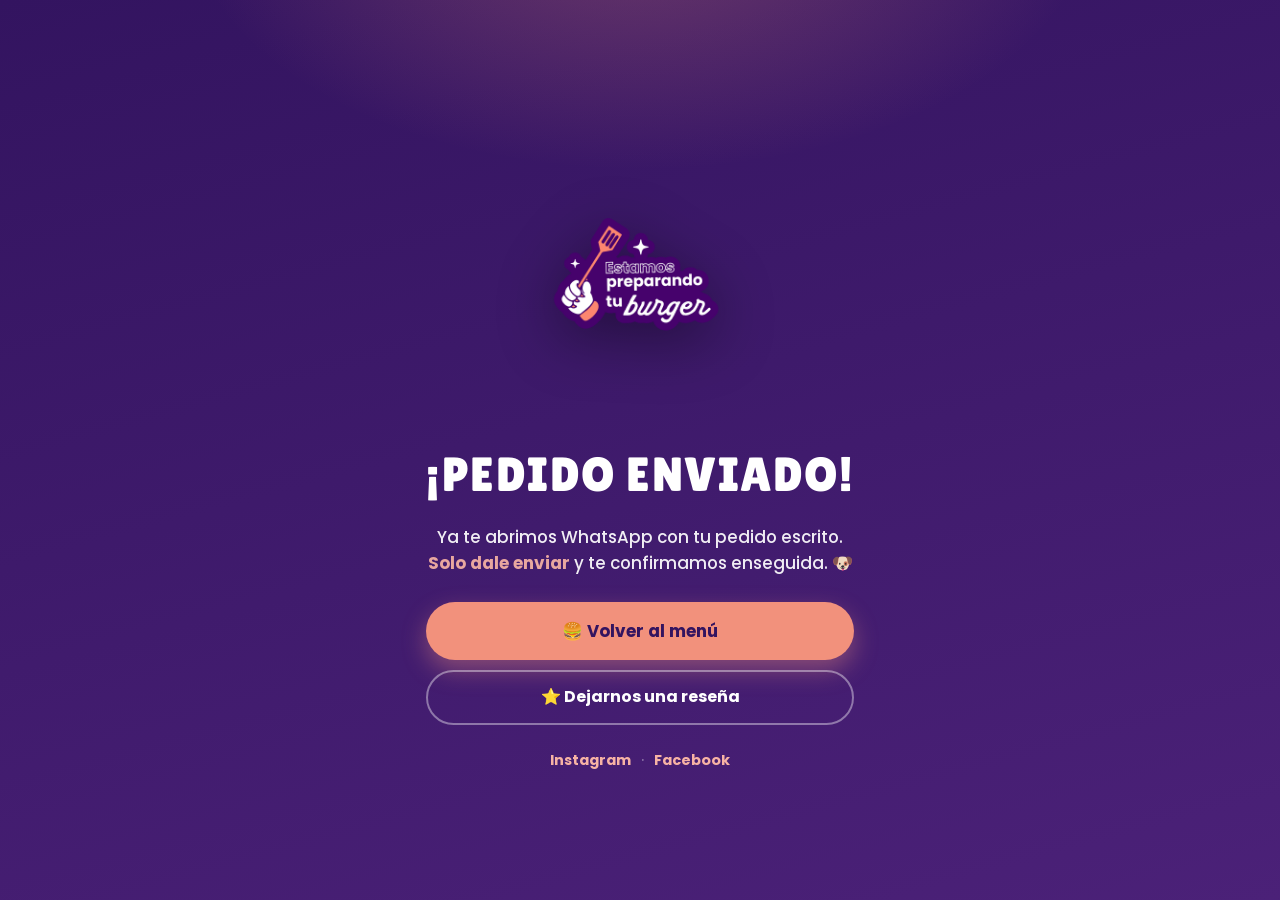
==== gracias.html @ 44f187fb "Agrega contador de visitas Cloudflare Web Analytics" ====
<!DOCTYPE html>
<html lang="es">
<head>
<meta charset="UTF-8">
<meta name="viewport" content="width=device-width, initial-scale=1.0">
<title>¡Pedido enviado! — La Jefa Darkitchen</title>
<meta name="robots" content="noindex">
<link rel="preconnect" href="https://fonts.googleapis.com">
<link rel="preconnect" href="https://fonts.gstatic.com" crossorigin>
<link href="https://fonts.googleapis.com/css2?family=Lilita+One&display=swap" rel="stylesheet">
<link rel="stylesheet" href="styles.css?v=9">
<link rel="icon" href="images/brand/mascota-circulo.png" type="image/png">
</head>
<body class="thanks-body">

<div class="thanks-wrap">
  <img src="images/brand/sticker-preparando.png" alt="Estamos preparando tu burger" class="thanks-sticker">
  <h1>¡Pedido enviado!</h1>
  <p class="thanks-lead">Ya te abrimos WhatsApp con tu pedido escrito.<br>
    <strong>Solo dale enviar</strong> y te confirmamos enseguida. 🐶</p>

  <div class="thanks-note" id="thanksNote" hidden>
    <p>¿No se abrió WhatsApp?</p>
    <a class="btn btn-wa" id="reopenBtn" target="_blank" rel="noopener">Abrir WhatsApp otra vez</a>
  </div>

  <div class="thanks-actions">
    <a class="btn btn-coral btn-big" href="index.html">🍔 Volver al menú</a>
    <a class="btn btn-ghost-purple" href="https://maps.app.goo.gl/jqbpjwTSJtWHzYoa9" target="_blank" rel="noopener">⭐ Dejarnos una reseña</a>
  </div>

  <div class="thanks-social">
    <a href="https://instagram.com/lajefa_ec" target="_blank" rel="noopener">Instagram</a>
    <span>·</span>
    <a href="https://www.facebook.com/profile.php?id=61591512101104" target="_blank" rel="noopener">Facebook</a>
  </div>
</div>

<script>
  /* Si el navegador bloqueó la ventana de WhatsApp, ofrecemos abrirla a mano. */
  try {
    var pendiente = sessionStorage.getItem("lajefa-wa");
    if (pendiente) {
      var btn = document.getElementById("reopenBtn");
      btn.href = pendiente;
      document.getElementById("thanksNote").hidden = false;
      sessionStorage.removeItem("lajefa-wa");
    }
  } catch (e) {}
</script>

<!-- Cloudflare Web Analytics (contador de visitas, sin cookies) -->
<script type="module" src="https://static.cloudflareinsights.com/beacon.min.js"
  data-cf-beacon='{"token": "8d9d444d4b424a15a3bf89a91b4a8c1a"}'></script>
</body>
</html>
---- styles.css ----
/* ===== LA JEFA DARKITCHEN — brand edition ===== */

@font-face {
  font-family: 'Wayside';
  src: url('fonts/wayside/demowaysidecoloradomedscript-3l2q3.otf') format('opentype');
  font-display: swap;
}
@font-face {
  font-family: 'Poppins';
  src: url('fonts/Poppins-Medium.ttf') format('truetype');
  font-weight: 500;
  font-display: swap;
}
@font-face {
  font-family: 'Poppins';
  src: url('fonts/Poppins-SemiBold.ttf') format('truetype');
  font-weight: 600;
  font-display: swap;
}
@font-face {
  font-family: 'Poppins';
  src: url('fonts/Poppins-Bold.ttf') format('truetype');
  font-weight: 700 800;
  font-display: swap;
}

:root {
  --purple: #4b2178;
  --purple-deep: #331460;
  --purple-dark: #3d1a68;
  --ink: #2b1152;
  --coral: #f2917c;
  --coral-hot: #ee7a60;
  --coral-light: #f7b3a4;
  --coral-soft: #fce4dd;
  --cream: #fdf6f0;
  --white: #ffffff;
  --wa: #25d366;
  --radius: 22px;
  --shadow: 0 10px 30px rgba(75, 33, 120, .15);
  --shadow-lg: 0 24px 60px rgba(51, 20, 96, .28);
  --font-head: 'Lilita One', 'Arial Black', sans-serif;
  --font-body: 'Poppins', sans-serif;
}

* { margin: 0; padding: 0; box-sizing: border-box; }

[hidden] { display: none !important; }

/* `clip` (no `hidden`): tapa lo que sobra a los lados SIN volver la página una
   caja deslizante. Con `hidden` el celular se movía de lado y las barras
   pegajosas dejaban de quedarse fijas. */
html {
  scroll-behavior: smooth;
  overflow-x: hidden;
  overflow-x: clip;
}

body {
  font-family: var(--font-body);
  font-weight: 500;
  background: var(--cream);
  color: var(--ink);
  line-height: 1.55;
  width: 100%;
  overflow-x: hidden;
  overflow-x: clip;
}

img { max-width: 100%; }

/* ============ HEADER ============ */
.header {
  position: sticky;
  top: 0;
  z-index: 90;
  background: rgba(51, 20, 96, .88);
  backdrop-filter: blur(14px);
  -webkit-backdrop-filter: blur(14px);
  border-bottom: 1px solid rgba(255,255,255,.08);
}

.header-inner {
  max-width: 1150px;
  margin: 0 auto;
  display: flex;
  align-items: center;
  gap: 16px;
  padding: 10px 22px;
}

.brand { display: flex; align-items: center; gap: 10px; text-decoration: none; }

.brand-mascot { height: 52px; width: auto; }

.brand-logo { height: 48px; width: auto; }

.header-checker {
  flex: 1;
  height: 16px;
  margin: 0 18px;
  background:
    repeating-conic-gradient(rgba(242,145,124,.55) 0% 25%, transparent 0% 50%)
    0 0 / 16px 16px;
  border-radius: 4px;
  opacity: .7;
}

.nav { margin-left: auto; display: flex; gap: 2px; }

.header-social { display: flex; gap: 8px; }

.header-social a {
  display: flex;
  align-items: center;
  justify-content: center;
  width: 38px;
  height: 38px;
  border-radius: 50%;
  color: var(--white);
  background: rgba(255,255,255,.12);
  border: 1px solid rgba(255,255,255,.15);
  transition: .2s;
}

.header-social a:hover { background: var(--coral); color: var(--purple-deep); transform: translateY(-2px); }

.nav a {
  white-space: nowrap;
  text-decoration: none;
  color: rgba(255,255,255,.85);
  font-weight: 600;
  font-size: .88rem;
  padding: 8px 13px;
  border-radius: 999px;
  transition: .2s;
}

.nav a:hover { color: var(--white); background: rgba(255,255,255,.1); }

.nav a.active { color: var(--purple-deep); background: var(--coral); }

.cart-btn {
  position: relative;
  display: flex;
  align-items: center;
  justify-content: center;
  background: var(--coral);
  color: var(--purple-deep);
  border: none;
  border-radius: 999px;
  width: 48px;
  height: 48px;
  cursor: pointer;
  transition: .2s;
  flex-shrink: 0;
}

.cart-btn:hover { background: var(--coral-hot); transform: scale(1.07); }

.cart-btn.bump { animation: bump .35s ease; }

@keyframes bump {
  30% { transform: scale(1.25) rotate(-6deg); }
  60% { transform: scale(.95); }
}

.cart-count {
  position: absolute;
  top: -5px;
  right: -5px;
  background: var(--purple);
  color: var(--white);
  font-size: .72rem;
  font-weight: 700;
  min-width: 21px;
  height: 21px;
  border-radius: 999px;
  display: flex;
  align-items: center;
  justify-content: center;
  border: 2px solid var(--cream);
}

/* ============ HERO ============ */
.hero {
  position: relative;
  background:
    radial-gradient(900px 500px at 15% -10%, rgba(242,145,124,.25), transparent 60%),
    radial-gradient(700px 500px at 90% 10%, rgba(242,145,124,.15), transparent 55%),
    linear-gradient(165deg, var(--purple-deep) 0%, var(--purple-dark) 55%, var(--purple) 100%);
  color: var(--white);
  overflow: hidden;
  padding: 60px 20px 120px;
  text-align: center;
}

.hero-bg { position: absolute; inset: 0; pointer-events: none; }

.blob {
  position: absolute;
  border-radius: 50%;
  filter: blur(70px);
  opacity: .5;
  animation: drift 14s ease-in-out infinite alternate;
}

.blob-1 { width: 380px; height: 380px; background: #6b35a8; top: -120px; left: -100px; }
.blob-2 { width: 300px; height: 300px; background: var(--coral); bottom: -80px; right: -60px; opacity: .3; animation-delay: -5s; }
.blob-3 { width: 220px; height: 220px; background: #8a4fd0; top: 30%; right: 12%; opacity: .35; animation-delay: -9s; }

@keyframes drift { to { transform: translate(40px, 30px) scale(1.12); } }

.spark {
  position: absolute;
  color: var(--coral-light);
  opacity: .8;
  animation: twinkle 3.2s ease-in-out infinite;
  font-size: 1.1rem;
}

.s1 { top: 18%; left: 12%; }
.s2 { top: 30%; right: 14%; animation-delay: .8s; font-size: 1.5rem; }
.s3 { bottom: 28%; left: 20%; animation-delay: 1.6s; font-size: .9rem; }
.s4 { top: 12%; right: 30%; animation-delay: 2.2s; }
.s5 { top: 55%; right: 8%; animation-delay: 1.2s; font-size: 1.3rem; }
.s6 { bottom: 14%; right: 32%; animation-delay: 2.8s; font-size: .85rem; }
.s7 { top: 26%; left: 30%; animation-delay: .4s; font-size: 2rem; }
.s8 { top: 66%; left: 14%; animation-delay: 1.9s; }

/* Aros decorativos */
.ring {
  position: absolute;
  border: 3px solid rgba(242,145,124,.4);
  border-radius: 50%;
  animation: floaty 9s ease-in-out infinite;
}

.r1 { width: 90px; height: 90px; top: 20%; right: 7%; animation-delay: -2s; }
.r2 { width: 55px; height: 55px; bottom: 22%; left: 9%; border-color: rgba(255,255,255,.18); animation-delay: -6s; }
.r3 { width: 130px; height: 130px; top: 60%; right: 22%; border-color: rgba(242,145,124,.2); animation-delay: -4s; }

/* Mini banderas ajedrez */
.mini-checker {
  position: absolute;
  width: 54px;
  height: 28px;
  background:
    repeating-conic-gradient(rgba(242,145,124,.75) 0% 25%, transparent 0% 50%)
    0 0 / 14px 14px;
  border-radius: 5px;
  animation: floaty 8s ease-in-out infinite;
}

.mc1 { top: 38%; right: 5%; rotate: 14deg; }
.mc2 { bottom: 8%; left: 7%; rotate: -10deg; animation-delay: -3s; }
.mc3 { top: 7%; left: 34%; rotate: 8deg; animation-delay: -5.5s; opacity: .6; }

/* Puntitos */
.dot {
  position: absolute;
  width: 10px;
  height: 10px;
  border-radius: 50%;
  background: var(--coral-light);
  opacity: .55;
  animation: twinkle 4s ease-in-out infinite;
}

.d1 { top: 24%; left: 42%; }
.d2 { top: 70%; right: 12%; animation-delay: 1s; width: 7px; height: 7px; }
.d3 { bottom: 20%; left: 38%; animation-delay: 2s; }
.d4 { top: 40%; left: 8%; animation-delay: 3s; width: 6px; height: 6px; }

@keyframes twinkle {
  0%, 100% { opacity: .25; transform: scale(.8); }
  50% { opacity: 1; transform: scale(1.15); }
}

/* Comida flotante del hero (cambiar por fotos reales luego) */
.float-food {
  position: absolute;
  z-index: 1;
  font-size: 3.2rem;
  filter: drop-shadow(0 10px 20px rgba(0,0,0,.4));
  animation: floaty 7s ease-in-out infinite;
  pointer-events: none;
}

.float-photo {
  width: 120px;
  height: 120px;
  object-fit: cover;
  border-radius: 50%;
  border: 4px solid var(--coral);
  box-shadow: 0 14px 30px rgba(0,0,0,.4);
}

.ff1 { top: 12%; left: 15%; rotate: -14deg; width: 150px; height: 150px; }
.ff2 { bottom: 28%; right: 13%; rotate: 12deg; animation-delay: -3s; width: 140px; height: 140px; }
.ff3 { top: 46%; left: 5%; rotate: 8deg; animation-delay: -5s; }
.ff4 { top: 8%; right: 25%; rotate: -8deg; width: 95px; height: 95px; animation-delay: -1.5s; }
.ff5 { bottom: 12%; left: 25%; rotate: 14deg; width: 100px; height: 100px; animation-delay: -4s; }
.ff6 { top: 68%; right: 4%; rotate: -10deg; width: 105px; height: 105px; animation-delay: -2.2s; }
.ff7 { top: 30%; left: 3%; rotate: 12deg; width: 88px; height: 88px; animation-delay: -6s; }

@media (max-width: 900px) {
  .float-photo { width: 80px; height: 80px; border-width: 3px; }
  .ff1 { width: 95px; height: 95px; }
  .ff2 { width: 90px; height: 90px; }
  .ff4, .ff5, .ff6, .ff7 { display: none; }
  .ring, .mini-checker { display: none; }
}

/* En móvil las fotos van arriba, junto al logo: nunca sobre el texto */
@media (max-width: 760px) {
  .ff1 { top: 3%; left: 2%; width: 78px; height: 78px; }
  .ff2 { top: 3%; right: 2%; bottom: auto; width: 78px; height: 78px; }
  .ff3 { display: none; }
}

/* Stickers flotantes del hero */
.hero-sticker {
  position: absolute;
  z-index: 2;
  filter: drop-shadow(0 12px 24px rgba(0,0,0,.35));
  animation: floaty 6s ease-in-out infinite;
  pointer-events: none;
}

.st-cayambe { width: 190px; top: 6%; left: 4%; rotate: -10deg; }
.st-lupita { width: 170px; top: 14%; right: 4%; rotate: 10deg; animation-delay: -2s; }
.st-preparando { width: 200px; bottom: 16%; left: 5%; rotate: 7deg; animation-delay: -4s; }

.hero-mascot-peek {
  position: absolute;
  z-index: 2;
  width: 170px;
  right: 4%;
  bottom: 10%;
  rotate: -8deg;
  filter: drop-shadow(0 12px 24px rgba(0,0,0,.35));
  animation: floaty 6s ease-in-out infinite;
  animation-delay: -1s;
  pointer-events: none;
}

@keyframes floaty {
  0%, 100% { translate: 0 0; }
  50% { translate: 0 -20px; }
}

.hero-content { position: relative; z-index: 3; max-width: 760px; margin: 0 auto; }

.hero-logo {
  width: min(520px, 86%);
  margin-bottom: 8px;
  filter: drop-shadow(0 10px 30px rgba(0,0,0,.35));
  animation: heroFloat 5s ease-in-out infinite;
}

@keyframes heroFloat {
  0%, 100% { translate: 0 0; }
  50% { translate: 0 -10px; }
}

.hero h1 {
  font-family: var(--font-head);
  font-weight: 400;
  font-size: clamp(2rem, 5.5vw, 3.6rem);
  line-height: 1.1;
  margin: 10px 0 16px;
  text-transform: uppercase;
  letter-spacing: 1.5px;
  text-shadow: 0 6px 24px rgba(0,0,0,.35);
}

.hero h1 em {
  font-style: normal;
  color: var(--coral);
  letter-spacing: 2px;
}

.hero-sub {
  font-size: 1.08rem;
  opacity: .92;
  max-width: 560px;
  margin: 0 auto 30px;
}

.hero-actions { display: flex; gap: 14px; justify-content: center; flex-wrap: wrap; }

.hero-claims {
  margin-top: 40px;
  display: inline-flex;
  align-items: center;
  gap: 22px;
  background: rgba(255,255,255,.08);
  border: 1px solid rgba(255,255,255,.14);
  border-radius: 26px;
  padding: 14px 30px;
  backdrop-filter: blur(6px);
  font-size: .85rem;
  font-weight: 600;
  line-height: 1.35;
}

.stat-sep { width: 1px; height: 36px; background: rgba(255,255,255,.2); }

.hero-wave {
  position: absolute;
  left: 0;
  right: 0;
  bottom: -1px;
  line-height: 0;
  z-index: 2;
}

.hero-wave svg { width: 100%; height: 60px; }

/* ============ BOTONES ============ */
.btn {
  display: inline-block;
  border: none;
  border-radius: 999px;
  padding: 13px 28px;
  font-family: var(--font-body);
  font-size: 1rem;
  font-weight: 700;
  text-decoration: none;
  cursor: pointer;
  transition: transform .2s, box-shadow .2s, background .2s;
}

.btn-big { padding: 16px 34px; font-size: 1.05rem; }

.btn-coral {
  background: var(--coral);
  color: var(--purple-deep);
  box-shadow: 0 10px 24px rgba(242,145,124,.4);
}

.btn-coral:hover { background: var(--coral-hot); transform: translateY(-3px); box-shadow: 0 16px 32px rgba(242,145,124,.5); }

.btn-outline {
  background: transparent;
  color: var(--white);
  border: 2px solid rgba(255,255,255,.55);
}

.btn-outline:hover { border-color: var(--white); background: rgba(255,255,255,.12); transform: translateY(-3px); }

.btn-purple { background: var(--purple); color: var(--white); box-shadow: 0 10px 24px rgba(75,33,120,.35); }

.btn-purple:hover { background: var(--purple-deep); transform: translateY(-3px); }

.btn-wa { width: 100%; background: var(--wa); color: var(--white); font-size: 1.02rem; box-shadow: 0 10px 24px rgba(37,211,102,.35); }

.btn-wa:hover { background: #1fb958; transform: translateY(-2px); }

/* ============ MARQUEE ============ */
.marquee {
  background: var(--coral);
  color: var(--purple-deep);
  overflow: hidden;
  padding: 9px 0;
  border-top: 3px solid var(--purple-deep);
  border-bottom: 3px solid var(--purple-deep);
}

.marquee-track {
  display: flex;
  white-space: nowrap;
  animation: marquee 32s linear infinite;
  font-weight: 700;
  letter-spacing: 2px;
  font-size: .88rem;
}

.marquee-track span { display: inline-flex; align-items: center; gap: 16px; padding: 0 8px; flex-shrink: 0; }

.marquee-track img { height: 26px; width: auto; }

@keyframes marquee { to { transform: translateX(-50%); } }

/* ============ TABBAR ============ */
.tabbar {
  position: sticky;
  top: 64px;
  z-index: 80;
  display: flex;
  gap: 8px;
  justify-content: center;
  overflow-x: auto;
  padding: 12px 16px;
  background: rgba(253,246,240,.9);
  backdrop-filter: blur(10px);
  border-bottom: 1px solid rgba(75,33,120,.08);
  scrollbar-width: none;
}

.tabbar::-webkit-scrollbar { display: none; }

.tab {
  flex-shrink: 0;
  text-decoration: none;
  color: var(--purple);
  background: var(--white);
  border: 2px solid rgba(75,33,120,.12);
  font-weight: 700;
  font-size: .9rem;
  padding: 9px 20px;
  border-radius: 999px;
  transition: .2s;
}

.tab:hover { border-color: var(--coral); transform: translateY(-2px); }

.tab.active {
  background: var(--purple);
  color: var(--white);
  border-color: var(--purple);
  box-shadow: 0 8px 20px rgba(75,33,120,.3);
}

/* ============ MENÚ ============ */
.menu { max-width: 1150px; margin: 0 auto; padding: 34px 22px 70px; }

.menu-section { position: relative; margin-bottom: 72px; scroll-margin-top: 140px; }

.section-watermark {
  position: absolute;
  width: 300px;
  right: -80px;
  top: 40px;
  opacity: .06;
  rotate: 12deg;
  pointer-events: none;
}

.section-head { text-align: center; margin-bottom: 34px; }

.section-eyebrow {
  display: inline-block;
  background: var(--coral-soft);
  color: var(--coral-hot);
  font-weight: 700;
  font-size: .72rem;
  letter-spacing: 2.5px;
  text-transform: uppercase;
  padding: 5px 16px;
  border-radius: 999px;
  margin-bottom: 10px;
}

.section-title {
  font-family: var(--font-head);
  font-weight: 400;
  font-size: clamp(1.7rem, 4vw, 2.5rem);
  text-transform: uppercase;
  letter-spacing: 1px;
  color: var(--purple);
}

.section-sub { color: #6b5a80; max-width: 520px; margin: 8px auto 0; font-size: .95rem; }

.section-sub strong { color: var(--coral-hot); }

/* Pan strip */
.pan-strip { margin: 0 auto 56px; position: relative; max-width: 950px; }

.pan-strip-inner {
  display: flex;
  align-items: center;
  justify-content: center;
  flex-wrap: wrap;
  gap: 10px;
  background: var(--white);
  border-radius: 999px;
  box-shadow: var(--shadow-lg);
  padding: 16px 26px;
  border: 2px solid var(--coral-soft);
}

.pan-strip-title { font-weight: 700; color: var(--purple); }

.pan-chip {
  background: var(--coral-soft);
  color: var(--purple);
  font-weight: 600;
  font-size: .85rem;
  padding: 6px 16px;
  border-radius: 999px;
}

.pan-chip-new {
  background: var(--purple);
  color: var(--white);
  box-shadow: 0 6px 16px rgba(75,33,120,.35);
}

.pan-chip-new em { font-style: normal; color: var(--coral-light); font-weight: 700; }

/* Grid */
.grid {
  display: grid;
  grid-template-columns: repeat(auto-fill, minmax(255px, 1fr));
  gap: 26px;
}

.grid-small { grid-template-columns: repeat(auto-fill, minmax(185px, 1fr)); }

.grid-combos { grid-template-columns: repeat(auto-fill, minmax(300px, 1fr)); }

/* ============ CARD ============ */
.card {
  position: relative;
  background: var(--white);
  border-radius: var(--radius);
  box-shadow: var(--shadow);
  overflow: hidden;
  display: flex;
  flex-direction: column;
  cursor: pointer;
  transition: transform .3s cubic-bezier(.2,.8,.3,1.1), box-shadow .3s;
  border: 2px solid transparent;
}

.card:hover {
  transform: translateY(-8px) scale(1.015);
  box-shadow: var(--shadow-lg);
  border-color: var(--coral-light);
}

.card-img {
  position: relative;
  aspect-ratio: 4 / 3;
  background:
    radial-gradient(140px 100px at 70% 20%, rgba(255,255,255,.55), transparent 60%),
    linear-gradient(135deg, var(--coral-soft), var(--coral-light));
  display: flex;
  align-items: center;
  justify-content: center;
  font-size: 4.6rem;
  overflow: hidden;
}

.card-img img { width: 100%; height: 100%; object-fit: cover; transition: transform .5s; }

.card:hover .card-img img { transform: scale(1.07); }

.card-img::after {
  content: "";
  position: absolute;
  inset: 0;
  background: linear-gradient(105deg, transparent 40%, rgba(255,255,255,.5) 50%, transparent 60%);
  transform: translateX(-120%);
  transition: transform .7s;
  pointer-events: none;
}

.card:hover .card-img::after { transform: translateX(120%); }

.card-badge {
  position: absolute;
  top: 12px;
  left: 12px;
  z-index: 2;
  background: var(--purple);
  color: var(--white);
  font-size: .68rem;
  font-weight: 700;
  padding: 5px 12px;
  border-radius: 999px;
  letter-spacing: .6px;
  text-transform: uppercase;
  box-shadow: 0 4px 12px rgba(0,0,0,.25);
}

.card-badge.hot { background: var(--coral-hot); color: var(--white); }

.card-body { padding: 18px 20px 20px; flex: 1; display: flex; flex-direction: column; }

.card-name { font-family: var(--font-head); font-weight: 400; font-size: 1.4rem; color: var(--purple); margin-bottom: 4px; }

.card-desc { font-size: .85rem; color: #6b5a80; flex: 1; margin-bottom: 14px; }

.card-bottom { display: flex; align-items: center; justify-content: space-between; }

.card-price { font-size: 1.3rem; font-weight: 700; color: var(--coral-hot); }

.card-add {
  background: var(--purple);
  color: var(--white);
  border: none;
  width: 42px;
  height: 42px;
  border-radius: 50%;
  font-size: 1.4rem;
  font-weight: 700;
  cursor: pointer;
  transition: .2s;
  box-shadow: 0 6px 14px rgba(75,33,120,.3);
}

.card-add:hover { background: var(--coral-hot); transform: scale(1.15) rotate(90deg); }

/* Combo cards */
.card-combo {
  background: linear-gradient(160deg, var(--purple-deep), var(--purple));
  border: 2px solid rgba(242,145,124,.35);
}

.card-combo .card-name { color: var(--white); }

.card-combo .card-desc { color: rgba(255,255,255,.75); }

.card-combo .card-price { color: var(--coral-light); }

.card-combo .card-img {
  background:
    radial-gradient(140px 100px at 70% 20%, rgba(255,255,255,.18), transparent 60%),
    linear-gradient(135deg, #5d2b94, var(--purple-dark));
}

.card-combo .card-add { background: var(--coral); color: var(--purple-deep); }

/* ============ CUMPLEAÑEROS ============ */
.birthday {
  position: relative;
  text-align: center;
  color: var(--white);
  background:
    radial-gradient(500px 220px at 50% -40%, rgba(242,145,124,.4), transparent 70%),
    linear-gradient(160deg, var(--purple-deep), var(--purple));
  border-radius: var(--radius);
  padding: 46px 24px;
  margin-bottom: 72px;
  overflow: hidden;
  box-shadow: var(--shadow-lg);
}

.birthday-mascot {
  width: 160px;
  margin-bottom: 10px;
  filter: drop-shadow(0 10px 20px rgba(0,0,0,.3));
}

.birthday h2 { font-family: var(--font-head); font-weight: 400; font-size: clamp(1.6rem, 3.5vw, 2.3rem); margin-bottom: 8px; }

.birthday p { opacity: .9; margin-bottom: 22px; }

/* ============ HOW ============ */
.how { text-align: center; margin-bottom: 72px; }

.how-steps {
  display: grid;
  grid-template-columns: repeat(auto-fit, minmax(230px, 1fr));
  gap: 24px;
  margin-top: 8px;
}

.how-step {
  background: var(--white);
  border-radius: var(--radius);
  padding: 26px 22px 30px;
  box-shadow: var(--shadow);
  border: 2px solid var(--coral-soft);
  transition: .25s;
}

.how-step:hover { transform: translateY(-6px) rotate(-1deg); border-color: var(--coral); }

.how-sticker {
  height: 240px;
  max-width: 100%;
  object-fit: contain;
  width: auto;
  margin-bottom: 6px;
  filter: drop-shadow(0 8px 16px rgba(75,33,120,.2));
  transition: .25s;
}

.how-step:hover .how-sticker { transform: scale(1.08) rotate(3deg); }

.how-step h3 { color: var(--purple); margin-bottom: 6px; font-size: 1.05rem; font-weight: 700; }

.how-step p { font-size: .88rem; color: #6b5a80; }

/* ============ ENCUÉNTRANOS ============ */
.findus { margin-bottom: 20px; }

.findus-card {
  display: flex;
  align-items: center;
  gap: 30px;
  background: var(--white);
  border: 2px solid var(--coral-soft);
  border-radius: var(--radius);
  box-shadow: var(--shadow-lg);
  padding: 40px 44px;
  flex-wrap: wrap;
  justify-content: center;
}

.findus-mascot { width: 280px; flex-shrink: 0; }

.findus-info { flex: 1; min-width: 260px; text-align: center; }

.findus-info .section-title { margin-bottom: 10px; }

.findus-addr { font-size: 1.05rem; color: #4a3a63; margin-bottom: 16px; }

.findus-map { margin-bottom: 20px; }

.findus-social {
  display: flex;
  justify-content: center;
  flex-wrap: wrap;
  gap: 12px;
}

.findus-social a {
  display: inline-flex;
  align-items: center;
  gap: 8px;
  text-decoration: none;
  color: var(--purple);
  background: var(--coral-soft);
  font-weight: 700;
  font-size: .88rem;
  padding: 9px 18px;
  border-radius: 999px;
  transition: .2s;
}

.findus-social a:hover { background: var(--coral); color: var(--purple-deep); transform: translateY(-2px); }

/* ============ FOOTER ============ */
.footer {
  background: var(--purple-deep);
  color: var(--white);
  text-align: center;
  padding: 50px 20px 100px;
  margin-top: 40px;
}

.footer-logo { width: min(320px, 80%); margin-bottom: 16px; }

.footer-loc { opacity: .85; margin-bottom: 12px; font-size: .92rem; }

.footer-social { display: flex; justify-content: center; flex-wrap: wrap; gap: 12px; margin-bottom: 18px; }

.footer-social a {
  display: inline-flex;
  align-items: center;
  gap: 9px;
  color: var(--white);
  font-weight: 700;
  font-size: .92rem;
  text-decoration: none;
  background: rgba(255,255,255,.1);
  border: 1px solid rgba(255,255,255,.18);
  padding: 11px 22px;
  border-radius: 999px;
  transition: .2s;
}

.footer-social a:hover { background: var(--coral); color: var(--purple-deep); transform: translateY(-2px); }

.footer-note { font-size: .82rem; opacity: .65; }

.footer-copy { font-size: .75rem; opacity: .45; margin-top: 18px; }

.footer-credit {
  margin-top: 14px;
  padding-top: 14px;
  border-top: 1px solid rgba(255,255,255,.1);
  display: flex;
  flex-direction: column;
  gap: 3px;
  font-size: .78rem;
}

.footer-verse { color: var(--coral-light); font-style: italic; }

.footer-studio { opacity: .6; }

.footer-studio strong { color: var(--white); opacity: .9; }

/* ============ WA FLOAT ============ */
.wa-float {
  position: fixed;
  bottom: 24px;
  right: 24px;
  z-index: 70;
  width: 60px;
  height: 60px;
  background: var(--wa);
  color: var(--white);
  border-radius: 50%;
  display: flex;
  align-items: center;
  justify-content: center;
  box-shadow: 0 10px 26px rgba(37,211,102,.5);
  transition: .2s;
  animation: waPulse 2.6s ease-in-out infinite;
}

.wa-float:hover { transform: scale(1.12); animation: none; }

@keyframes waPulse {
  0%, 100% { box-shadow: 0 10px 26px rgba(37,211,102,.5), 0 0 0 0 rgba(37,211,102,.45); }
  50% { box-shadow: 0 10px 26px rgba(37,211,102,.5), 0 0 0 14px rgba(37,211,102,0); }
}

/* ============ TOAST ============ */
.toast {
  position: fixed;
  bottom: 100px;
  left: 50%;
  translate: -50% 20px;
  z-index: 120;
  background: var(--purple-deep);
  color: var(--white);
  font-weight: 600;
  padding: 12px 24px;
  border-radius: 999px;
  box-shadow: var(--shadow-lg);
  opacity: 0;
  pointer-events: none;
  transition: .3s;
}

.toast.show { opacity: 1; translate: -50% 0; }

/* ============ REVEAL ============ */
.reveal { opacity: 0; transform: translateY(28px); transition: opacity .6s ease, transform .6s ease; }

.reveal.in { opacity: 1; transform: none; }

.card.reveal { transition-delay: var(--d, 0s); }

/* ============ MODAL ============ */
.modal-overlay {
  position: fixed;
  inset: 0;
  z-index: 100;
  background: rgba(43, 17, 82, .6);
  display: flex;
  align-items: center;
  justify-content: center;
  padding: 16px;
  backdrop-filter: blur(4px);
}

.modal {
  background: var(--white);
  border-radius: var(--radius);
  max-width: 500px;
  width: 100%;
  max-height: 92vh;
  overflow-y: auto;
  position: relative;
  box-shadow: var(--shadow-lg);
  animation: modalIn .28s cubic-bezier(.2,.9,.3,1.2);
}

@keyframes modalIn { from { transform: translateY(26px) scale(.97); opacity: 0; } }

.modal-close {
  position: absolute;
  top: 12px;
  right: 12px;
  z-index: 5;
  background: var(--white);
  border: none;
  width: 36px;
  height: 36px;
  border-radius: 50%;
  font-size: 1rem;
  font-weight: 700;
  color: var(--purple);
  cursor: pointer;
  box-shadow: 0 2px 10px rgba(0,0,0,.18);
  transition: .2s;
}

.modal-close:hover { background: var(--coral-soft); transform: rotate(90deg); }

.modal-img {
  aspect-ratio: 16 / 9;
  background:
    radial-gradient(180px 120px at 70% 20%, rgba(255,255,255,.55), transparent 60%),
    linear-gradient(135deg, var(--coral-soft), var(--coral-light));
  display: flex;
  align-items: center;
  justify-content: center;
  font-size: 5rem;
  overflow: hidden;
}

.modal-img img { width: 100%; height: 100%; object-fit: cover; }

.modal-body { padding: 22px 24px 26px; }

.modal-head { display: flex; align-items: baseline; justify-content: space-between; gap: 12px; }

.modal-body h3 { font-family: var(--font-head); font-weight: 400; font-size: 1.7rem; color: var(--purple); }

.modal-price { font-weight: 700; font-size: 1.3rem; color: var(--coral-hot); white-space: nowrap; }

.modal-desc { color: #6b5a80; font-size: .9rem; margin: 6px 0 18px; }

.opt-block { margin-bottom: 20px; }

.opt-block h4 {
  font-size: .78rem;
  text-transform: uppercase;
  letter-spacing: 1.5px;
  color: var(--purple);
  margin-bottom: 9px;
  font-weight: 700;
}

.opt-list { display: flex; flex-wrap: wrap; gap: 8px; }

.opt-chip {
  border: 2px solid var(--coral-soft);
  background: var(--white);
  color: var(--ink);
  font-family: var(--font-body);
  font-weight: 600;
  font-size: .85rem;
  padding: 9px 17px;
  border-radius: 999px;
  cursor: pointer;
  transition: .15s;
}

.opt-chip:hover { border-color: var(--coral); }

.opt-chip.selected {
  background: var(--purple);
  border-color: var(--purple);
  color: var(--white);
  box-shadow: 0 6px 14px rgba(75,33,120,.3);
}

.check-row {
  display: flex;
  align-items: center;
  gap: 10px;
  font-size: .92rem;
  font-weight: 600;
  cursor: pointer;
  padding: 12px 16px;
  border-radius: 14px;
  background: var(--coral-soft);
  transition: .2s;
}

.check-row:hover { background: #fbd7cc; }

.check-row input { width: 19px; height: 19px; accent-color: var(--purple); flex-shrink: 0; }

.combo-row small { font-weight: 500; color: #8a7a9b; }

.combo-row strong { color: var(--coral-hot); margin-left: auto; }

.opt-sub { margin-top: 12px; }

/* Pasos didácticos del personalizador */
.step-num {
  display: inline-flex;
  align-items: center;
  justify-content: center;
  width: 24px;
  height: 24px;
  border-radius: 50%;
  background: var(--coral);
  color: var(--purple-deep);
  font-size: .8rem;
  margin-right: 6px;
}

.opt-hint { font-size: .8rem; color: #8a7a9b; margin-bottom: 10px; }

/* Steppers de ingredientes (estilo caja POS) */
.ing-list { display: flex; flex-direction: column; gap: 6px; }

.ing-row {
  display: flex;
  align-items: center;
  gap: 10px;
  background: var(--cream);
  border: 2px solid var(--coral-soft);
  border-radius: 14px;
  padding: 8px 12px;
  transition: .15s;
}

.ing-row.removed { opacity: .55; background: #f6eeee; }

.ing-emoji { font-size: 1.2rem; }

.ing-name { font-weight: 600; font-size: .88rem; flex: 1; }

.ing-state { font-size: .72rem; font-weight: 700; white-space: nowrap; }

.ing-state.inc { color: #2e9e5b; }
.ing-state.extra { color: var(--coral-hot); }
.ing-state.off { color: #c44; }
.ing-state.zero { color: #9a8bab; }

.ing-stepper {
  display: flex;
  align-items: center;
  gap: 2px;
  background: var(--white);
  border-radius: 999px;
  padding: 3px;
  box-shadow: 0 2px 6px rgba(75,33,120,.12);
}

.ing-stepper button {
  width: 30px;
  height: 30px;
  border: none;
  border-radius: 50%;
  background: var(--coral-soft);
  color: var(--purple);
  font-size: 1.1rem;
  font-weight: 700;
  cursor: pointer;
  transition: .15s;
}

.ing-stepper button:hover { background: var(--purple); color: var(--white); }

.ing-stepper span { min-width: 24px; text-align: center; font-weight: 700; font-size: .95rem; }

.inc-chip.removed-chip { background: #f6eeee; border-color: #e5c9c9; color: #c44; }

/* Desglose de precio en vivo */
.price-breakdown {
  border-top: 2px dashed var(--coral-soft);
  padding-top: 10px;
  margin-bottom: 6px;
}

.bd-row {
  display: flex;
  justify-content: space-between;
  font-size: .82rem;
  color: #6b5a80;
  padding: 2px 0;
}

.bd-row:first-child { font-weight: 700; color: var(--purple); }

.topping-list { display: flex; flex-direction: column; gap: 4px; }

.topping-row {
  display: flex;
  align-items: center;
  gap: 10px;
  padding: 9px 12px;
  border-radius: 12px;
  cursor: pointer;
  transition: .15s;
  font-size: .9rem;
  font-weight: 500;
}

.topping-row:hover { background: var(--coral-soft); }

.topping-row input { width: 17px; height: 17px; accent-color: var(--purple); }

.topping-price { margin-left: auto; color: var(--coral-hot); font-weight: 700; }

.note-input {
  width: 100%;
  border: 2px solid var(--coral-soft);
  border-radius: 14px;
  padding: 11px 15px;
  font-family: var(--font-body);
  font-size: .9rem;
  outline: none;
  transition: .2s;
}

.note-input:focus { border-color: var(--coral); box-shadow: 0 0 0 4px rgba(242,145,124,.15); }

.modal-footer {
  display: flex;
  gap: 12px;
  align-items: center;
  margin-top: 8px;
  position: sticky;
  bottom: 0;
  background: var(--white);
  padding-top: 6px;
}

.qty-control {
  display: flex;
  align-items: center;
  gap: 4px;
  background: var(--coral-soft);
  border-radius: 999px;
  padding: 5px;
}

.qty-control button {
  width: 36px;
  height: 36px;
  border: none;
  border-radius: 50%;
  background: var(--white);
  color: var(--purple);
  font-size: 1.25rem;
  font-weight: 700;
  cursor: pointer;
  transition: .15s;
}

.qty-control button:hover { background: var(--purple); color: var(--white); }

.qty-control span { min-width: 30px; text-align: center; font-weight: 700; font-size: 1.05rem; }

.modal-footer .btn { flex: 1; }

/* ============ CARRITO ============ */
.cart-overlay {
  position: fixed;
  inset: 0;
  z-index: 100;
  background: rgba(43, 17, 82, .6);
  backdrop-filter: blur(4px);
}

.cart-drawer {
  position: absolute;
  top: 0;
  right: 0;
  height: 100%;
  width: min(430px, 100%);
  background: var(--cream);
  display: flex;
  flex-direction: column;
  box-shadow: -14px 0 50px rgba(0,0,0,.3);
  animation: slideIn .3s cubic-bezier(.2,.9,.3,1);
}

@keyframes slideIn { from { transform: translateX(80px); opacity: 0; } }

.cart-header {
  display: flex;
  align-items: center;
  gap: 12px;
  padding: 14px 22px;
  background: var(--purple-deep);
  color: var(--white);
}

.cart-mascot { height: 44px; width: auto; }

.cart-header h3 { font-family: var(--font-head); font-weight: 400; font-size: 1.5rem; flex: 1; }

.cart-close { position: static; box-shadow: none; background: rgba(255,255,255,.15); color: var(--white); }

.cart-close:hover { background: rgba(255,255,255,.3); }

.cart-items { flex: 0 1 auto; overflow-y: auto; padding: 14px 22px; min-height: 90px; }

.cart-item {
  background: var(--white);
  border-radius: 16px;
  padding: 14px 16px;
  margin-bottom: 10px;
  box-shadow: 0 4px 14px rgba(75,33,120,.08);
}

.cart-item-top { display: flex; justify-content: space-between; gap: 10px; }

.cart-item-name { font-weight: 700; color: var(--purple); }

.cart-item-price { font-weight: 700; color: var(--coral-hot); white-space: nowrap; }

.cart-item-detail { font-size: .78rem; color: #6b5a80; margin-top: 3px; }

.cart-item-actions { display: flex; align-items: center; gap: 10px; margin-top: 10px; }

.cart-item-actions .qty-control { padding: 2px; }

.cart-item-actions .qty-control button { width: 27px; height: 27px; font-size: 1rem; }

.cart-remove {
  margin-left: auto;
  background: none;
  border: none;
  color: #c44;
  font-size: .78rem;
  font-weight: 600;
  cursor: pointer;
  padding: 4px 8px;
  border-radius: 8px;
}

.cart-remove:hover { background: #fdecec; }

.cart-empty { text-align: center; padding: 40px 20px; color: #6b5a80; }

.cart-empty-img { width: 180px; margin-bottom: 6px; }

.cart-footer {
  flex: 0 1 auto;
  overflow-y: auto;
  padding: 16px 22px 22px;
  background: var(--white);
  border-top: 2px solid var(--coral-soft);
}

/* Formulario del pedido */
.cart-form { display: flex; flex-direction: column; gap: 13px; margin-bottom: 14px; }

.field-block { display: flex; flex-direction: column; gap: 7px; }

.field-label {
  font-size: .82rem;
  font-weight: 700;
  color: var(--purple);
}

.field-label em { font-style: normal; color: var(--coral-hot); }

.field-label small { font-weight: 500; color: #8a7a9b; }

.cart-form input {
  border: 2px solid var(--coral-soft);
  border-radius: 14px;
  padding: 11px 15px;
  font-family: var(--font-body);
  font-size: .9rem;
  outline: none;
  transition: .2s;
}

.cart-form input:focus { border-color: var(--coral); box-shadow: 0 0 0 4px rgba(242,145,124,.15); }

/* Botones de opción (tipo de pedido y pago) */
.choice-row {
  display: grid;
  grid-template-columns: repeat(3, 1fr);
  gap: 7px;
  border-radius: 16px;
  transition: .2s;
}

#payOptions { grid-template-columns: repeat(4, 1fr); }

.choice {
  display: flex;
  flex-direction: column;
  align-items: center;
  justify-content: center;
  gap: 3px;
  min-height: 66px;
  padding: 9px 4px;
  border: 2px solid var(--coral-soft);
  border-radius: 14px;
  background: var(--cream);
  color: var(--ink);
  font-family: var(--font-body);
  font-size: 1.25rem;
  cursor: pointer;
  transition: .18s;
}

.choice span {
  font-size: .7rem;
  font-weight: 700;
  line-height: 1.15;
  text-align: center;
}

.choice:hover { border-color: var(--coral); transform: translateY(-2px); }

.choice.selected {
  background: var(--purple);
  border-color: var(--purple);
  color: var(--white);
  box-shadow: 0 6px 16px rgba(75,33,120,.3);
}

/* Marca de campo faltante */
.field-error { border-color: #e05252 !important; }

input.field-error { box-shadow: 0 0 0 4px rgba(224,82,82,.15); }

.choice-row.field-error {
  outline: 2px solid #e05252;
  outline-offset: 4px;
}

.form-error {
  background: #fdecec;
  color: #c23434;
  font-size: .85rem;
  font-weight: 700;
  text-align: center;
  padding: 9px 12px;
  border-radius: 12px;
  margin-bottom: 10px;
}

/* Sugerencias "¿Le sumas algo?" */
.suggest {
  background: var(--coral-soft);
  border-radius: 16px;
  padding: 12px 14px;
  margin-bottom: 14px;
}

.suggest-title { font-size: .82rem; font-weight: 700; color: var(--purple); margin-bottom: 9px; }

.suggest-row { display: flex; gap: 8px; }

.suggest-card {
  flex: 1;
  min-width: 0;
  display: flex;
  flex-direction: column;
  align-items: center;
  gap: 3px;
  background: var(--white);
  border: 2px solid transparent;
  border-radius: 13px;
  padding: 8px 5px;
  font-family: var(--font-body);
  font-size: 1.4rem;
  cursor: pointer;
  transition: .18s;
}

.suggest-card:hover { border-color: var(--coral); transform: translateY(-3px); }

.suggest-card img { width: 44px; height: 44px; object-fit: cover; border-radius: 50%; }

.suggest-name {
  font-size: .68rem;
  font-weight: 700;
  color: var(--purple);
  line-height: 1.15;
  text-align: center;
}

.suggest-price { font-size: .7rem; font-weight: 700; color: var(--coral-hot); }

/* Código de descuento */
.promo-code { margin-bottom: 14px; }

.promo-code label {
  display: block;
  font-size: .82rem;
  font-weight: 700;
  color: var(--purple);
  margin-bottom: 7px;
}

.promo-code-row { display: flex; gap: 8px; }

.promo-code-row input {
  flex: 1;
  min-width: 0;
  border: 2px dashed var(--coral);
  border-radius: 14px;
  padding: 11px 15px;
  font-family: var(--font-body);
  font-size: .9rem;
  font-weight: 700;
  letter-spacing: 1px;
  text-transform: uppercase;
  outline: none;
  background: var(--cream);
  transition: .2s;
}

.promo-code-row input::placeholder { letter-spacing: 0; font-weight: 500; text-transform: none; }

.promo-code-row input:focus { border-style: solid; box-shadow: 0 0 0 4px rgba(242,145,124,.15); }

.promo-code-row button {
  flex-shrink: 0;
  border: none;
  border-radius: 14px;
  padding: 0 20px;
  background: var(--purple);
  color: var(--white);
  font-family: var(--font-body);
  font-weight: 700;
  font-size: .9rem;
  cursor: pointer;
  transition: .2s;
}

.promo-code-row button:hover { background: var(--coral-hot); color: var(--purple-deep); }

.promo-msg { font-size: .8rem; font-weight: 700; margin-top: 7px; }

.promo-msg.ok { color: #2e9e5b; }

.promo-msg.err { color: #c44; }

/* Totales */
.cart-total-box { margin-bottom: 4px; }

.cart-line {
  display: flex;
  justify-content: space-between;
  font-size: .88rem;
  color: #6b5a80;
  padding: 2px 0;
}

.cart-line.discount { color: #2e9e5b; font-weight: 700; }

.cart-total {
  display: flex;
  justify-content: space-between;
  font-size: 1.25rem;
  font-weight: 700;
  color: var(--purple);
  padding-top: 6px;
  margin-bottom: 4px;
}

.cart-note { font-size: .76rem; color: #6b5a80; margin-bottom: 12px; }

/* ============ STATUS ABIERTO/CERRADO ============ */
.status-chip {
  font-size: .78rem;
  font-weight: 700;
  padding: 7px 14px;
  border-radius: 999px;
  white-space: nowrap;
}

.status-chip.open { background: rgba(37,211,102,.18); color: #7dedaa; border: 1px solid rgba(37,211,102,.4); }

.status-chip.closed { background: rgba(255,90,90,.15); color: #ff9d9d; border: 1px solid rgba(255,90,90,.35); }

.closed-banner {
  display: flex;
  align-items: center;
  justify-content: center;
  flex-wrap: wrap;
  gap: 6px 14px;
  background: var(--ink);
  color: var(--white);
  padding: 10px 18px;
  text-align: center;
  font-weight: 600;
  font-size: .9rem;
}

.closed-banner img { height: 150px; width: auto; }

.closed-hours { width: 100%; color: var(--coral-light); font-size: .85rem; }

.closed-banner small { opacity: .7; font-weight: 500; width: 100%; font-size: .78rem; }

/* ============ PROMO SEMANA ============ */
.promo { background: var(--cream); padding: 26px 20px 0; }

.promo-inner {
  max-width: 1000px;
  margin: 0 auto;
  display: flex;
  align-items: center;
  gap: 24px;
  flex-wrap: wrap;
  justify-content: center;
  background: linear-gradient(160deg, var(--purple-deep), var(--purple));
  border: 2px solid rgba(242,145,124,.4);
  border-radius: var(--radius);
  box-shadow: var(--shadow-lg);
  padding: 24px 32px;
  color: var(--white);
}

.promo-mascot { width: 150px; flex-shrink: 0; filter: drop-shadow(0 8px 18px rgba(0,0,0,.3)); }

.promo-text { flex: 1; min-width: 240px; }

.promo-eyebrow {
  display: inline-block;
  background: var(--coral);
  color: var(--purple-deep);
  font-weight: 700;
  font-size: .72rem;
  letter-spacing: 2px;
  text-transform: uppercase;
  padding: 4px 14px;
  border-radius: 999px;
  margin-bottom: 8px;
}

.promo-text h2 { font-family: var(--font-head); font-weight: 400; font-size: 1.7rem; margin-bottom: 4px; }

.promo-text p { font-size: .92rem; opacity: .9; }

.promo-side { text-align: center; }

.promo-count { font-size: .95rem; margin-bottom: 10px; opacity: .95; }

.promo-count strong { color: var(--coral-light); }

/* ============ QUIZ ============ */
.quiz-strip {
  display: flex;
  align-items: center;
  gap: 26px;
  flex-wrap: wrap;
  justify-content: center;
  text-align: center;
  background: var(--white);
  border: 2px solid var(--coral-soft);
  border-radius: var(--radius);
  box-shadow: var(--shadow);
  padding: 30px 34px;
  margin-bottom: 72px;
}

.quiz-mascot { width: 180px; animation: floaty 5s ease-in-out infinite; }

.quiz-actions { display: flex; flex-direction: column; gap: 10px; }

/* Botón "Pregúntale a La Jefa" (abre el chat con el bot) */
.btn-ask {
  background: var(--wa);
  color: var(--white);
  box-shadow: 0 10px 24px rgba(37,211,102,.35);
}

.btn-ask:hover { background: #1fb958; transform: translateY(-3px); }

.cart-empty .btn-ask { margin-top: 16px; display: inline-block; }

.quiz-text h2 { font-family: var(--font-head); font-weight: 400; font-size: 1.8rem; color: var(--purple); }

.quiz-text p { color: #6b5a80; font-size: .95rem; }

.quiz-modal { max-width: 460px; text-align: center; }

.quiz-body { padding: 34px 28px 30px; }

.quiz-modal-mascot { width: 150px; margin-bottom: 8px; }

.quiz-progress {
  font-size: .75rem;
  font-weight: 700;
  letter-spacing: 2px;
  text-transform: uppercase;
  color: var(--coral-hot);
  margin-bottom: 6px;
}

.quiz-q { font-family: var(--font-head); font-weight: 400; font-size: 1.6rem; color: var(--purple); margin-bottom: 18px; }

.quiz-answers { display: flex; flex-direction: column; gap: 10px; }

.quiz-answer {
  font-family: var(--font-body);
  font-weight: 600;
  font-size: .95rem;
  text-align: left;
  background: var(--cream);
  border: 2px solid var(--coral-soft);
  color: var(--ink);
  border-radius: 16px;
  padding: 13px 18px;
  cursor: pointer;
  transition: .18s;
}

.quiz-answer:hover {
  border-color: var(--coral);
  background: var(--coral-soft);
  transform: translateX(4px);
}

.quiz-result-name { color: var(--coral-hot); }

.quiz-result-desc { color: #6b5a80; font-size: .92rem; margin-bottom: 20px; }

.quiz-result-actions { display: flex; flex-direction: column; gap: 10px; }

.btn-ghost-purple { background: none; color: var(--purple); border: 2px solid var(--coral-soft); }

.btn-ghost-purple:hover { border-color: var(--coral); }

/* ============ RESEÑAS ============ */
.reviews { margin-bottom: 72px; }

.reviews-grid {
  display: grid;
  grid-template-columns: repeat(auto-fit, minmax(240px, 1fr));
  gap: 20px;
  margin-bottom: 30px;
}

.review-card {
  position: relative;
  background: var(--white);
  border: 2px solid var(--coral-soft);
  border-radius: var(--radius);
  box-shadow: var(--shadow);
  padding: 22px 24px;
  text-align: left;
  transition: .25s;
}

.review-card:hover { transform: translateY(-5px); border-color: var(--coral); }

.review-card::before {
  content: "\201C";
  position: absolute;
  top: 4px;
  right: 18px;
  font-family: var(--font-head);
  font-size: 3.6rem;
  line-height: 1;
  color: var(--coral-soft);
  pointer-events: none;
}

.review-stars { color: #f5b944; font-size: 1.1rem; letter-spacing: 2px; margin-bottom: 8px; }

.review-text { position: relative; font-size: .92rem; color: #4a3a63; margin-bottom: 10px; }

.review-name { font-weight: 700; color: var(--purple); font-size: .85rem; }

.reviews-cta {
  text-align: center;
  background: var(--white);
  border: 2px dashed var(--coral);
  border-radius: var(--radius);
  padding: 30px 24px;
}

.reviews-sticker { width: 190px; margin-bottom: 8px; }

.reviews-cta p { color: #4a3a63; margin-bottom: 16px; font-weight: 600; }

.findus-hours { color: #4a3a63; font-size: .95rem; margin-bottom: 16px; }

/* ============ PÁGINA DE GRACIAS ============ */
.thanks-body {
  min-height: 100vh;
  display: flex;
  align-items: center;
  justify-content: center;
  padding: 30px 20px;
  background:
    radial-gradient(700px 400px at 50% -10%, rgba(242,145,124,.3), transparent 65%),
    linear-gradient(165deg, var(--purple-deep), var(--purple));
  color: var(--white);
  text-align: center;
}

.thanks-wrap { max-width: 480px; }

.thanks-sticker {
  width: 230px;
  max-width: 80%;
  margin-bottom: 14px;
  filter: drop-shadow(0 14px 30px rgba(0,0,0,.4));
  animation: floaty 5s ease-in-out infinite;
}

.thanks-wrap h1 {
  font-family: var(--font-head);
  font-weight: 400;
  font-size: clamp(2rem, 7vw, 3rem);
  text-transform: uppercase;
  letter-spacing: 1.5px;
  margin-bottom: 12px;
}

.thanks-lead { font-size: 1.05rem; opacity: .92; margin-bottom: 26px; }

.thanks-lead strong { color: var(--coral-light); }

.thanks-note {
  background: rgba(255,255,255,.1);
  border: 1px solid rgba(255,255,255,.18);
  border-radius: 16px;
  padding: 16px;
  margin-bottom: 22px;
}

.thanks-note p { font-size: .9rem; margin-bottom: 10px; opacity: .9; }

.thanks-actions { display: flex; flex-direction: column; gap: 10px; margin-bottom: 24px; }

.thanks-actions .btn-ghost-purple { color: var(--white); border-color: rgba(255,255,255,.4); }

.thanks-actions .btn-ghost-purple:hover { border-color: var(--white); background: rgba(255,255,255,.1); }

.thanks-social { display: flex; justify-content: center; gap: 10px; font-size: .9rem; }

.thanks-social a { color: var(--coral-light); font-weight: 700; text-decoration: none; }

.thanks-social span { opacity: .4; }

/* ============ RESPONSIVE ============ */
@media (max-width: 900px) {
  .st-preparando { display: none; }
  .hero-mascot-peek { width: 120px; bottom: 8%; }
  .st-cayambe { width: 130px; }
  .st-lupita { width: 115px; }
}

@media (max-width: 760px) {
  .nav { display: none; }
  .status-chip { display: none; }
  .tabbar { top: 64px; justify-content: flex-start; }
  .hero { padding: 40px 18px 100px; }
  .hero-claims { flex-direction: column; gap: 12px; padding: 16px 26px; }
  .stat-sep { width: 60px; height: 1px; }
  .pan-strip-inner { border-radius: 24px; padding: 16px 18px; gap: 8px; }
  .pan-strip-title { width: 100%; text-align: center; margin-bottom: 2px; }
  .findus-card { padding: 28px 20px; }
  .findus-mascot { width: 200px; }
  .modal-overlay { align-items: flex-end; padding: 0; }
  .modal { max-width: 100%; border-radius: 26px 26px 0 0; max-height: 90vh; animation: sheetIn .3s ease; }
  @keyframes sheetIn { from { transform: translateY(60px); opacity: 0; } }
}

@media (prefers-reduced-motion: reduce) {
  *, *::before, *::after { animation: none !important; transition: none !important; }
  html { scroll-behavior: auto; }
}
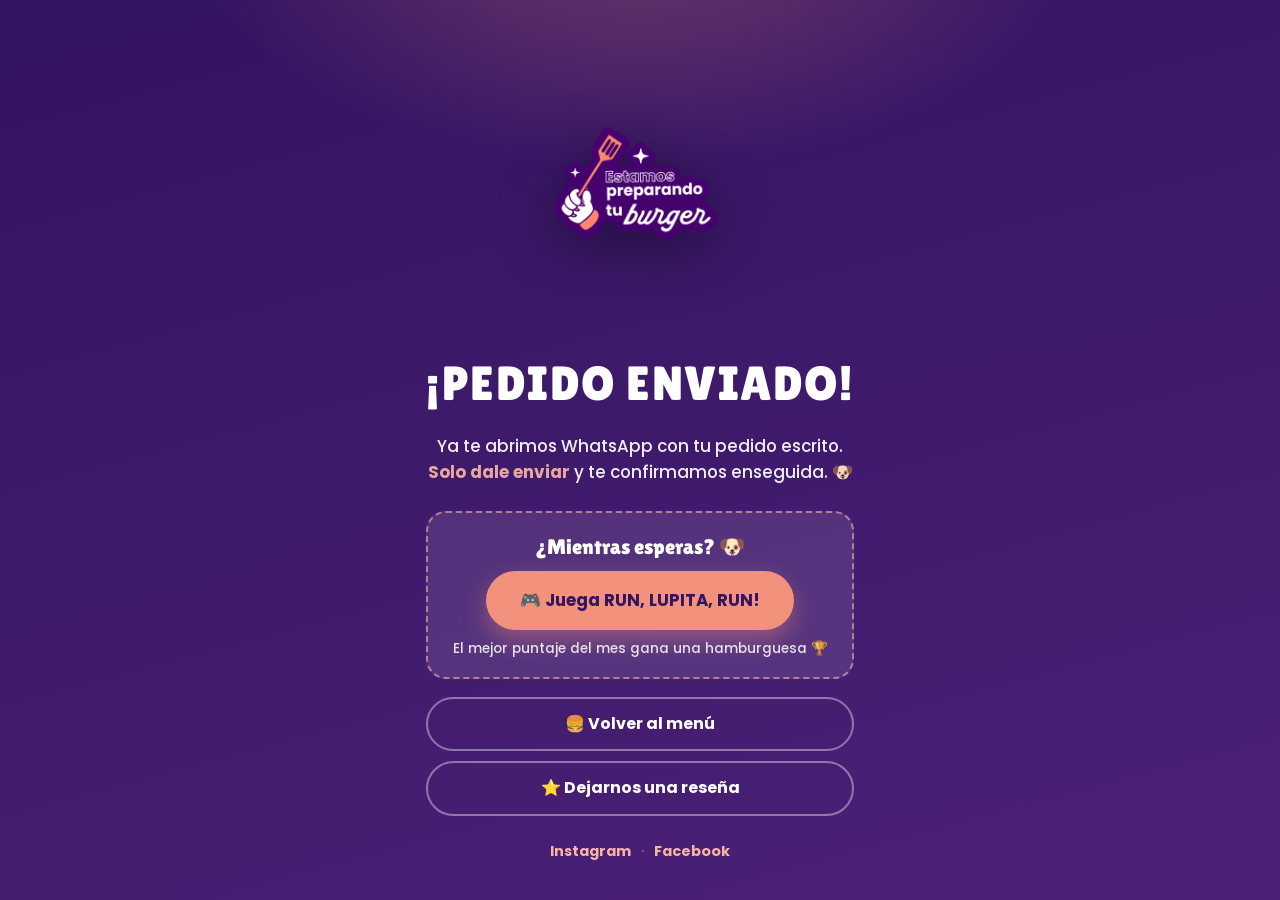
==== commit dff4a91b: "Agrega el juego RUN, LUPITA, RUN! con ranking mensual - juego.html/js/css: Lupita corre, salta obstá" ====
--- a/gracias.html
+++ b/gracias.html
@@ -8,7 +8,7 @@
 <link rel="preconnect" href="https://fonts.googleapis.com">
 <link rel="preconnect" href="https://fonts.gstatic.com" crossorigin>
 <link href="https://fonts.googleapis.com/css2?family=Lilita+One&display=swap" rel="stylesheet">
-<link rel="stylesheet" href="styles.css?v=9">
+<link rel="stylesheet" href="styles.css?v=14">
 <link rel="icon" href="images/brand/mascota-circulo.png" type="image/png">
 </head>
 <body class="thanks-body">
@@ -24,8 +24,14 @@
     <a class="btn btn-wa" id="reopenBtn" target="_blank" rel="noopener">Abrir WhatsApp otra vez</a>
   </div>
 
+  <div class="thanks-game">
+    <p>¿Mientras esperas? 🐶</p>
+    <a class="btn btn-coral btn-big" href="juego.html">🎮 Juega RUN, LUPITA, RUN!</a>
+    <span>El mejor puntaje del mes gana una hamburguesa 🏆</span>
+  </div>
+
   <div class="thanks-actions">
-    <a class="btn btn-coral btn-big" href="index.html">🍔 Volver al menú</a>
+    <a class="btn btn-ghost-purple" href="index.html">🍔 Volver al menú</a>
     <a class="btn btn-ghost-purple" href="https://maps.app.goo.gl/jqbpjwTSJtWHzYoa9" target="_blank" rel="noopener">⭐ Dejarnos una reseña</a>
   </div>
 
@@ -47,6 +53,40 @@
       sessionStorage.removeItem("lajefa-wa");
     }
   } catch (e) {}
+
+  /* Meta Pixel: avisa el pedido enviado (solo si aceptó cookies).
+     ⚠️ Pega aquí el mismo número de píxel que va en app.js. Vacío = apagado. */
+  var PIXEL_ID = "";
+
+  (function () {
+    try {
+      if (!PIXEL_ID) return;
+      if (localStorage.getItem("lajefa-cookies") === "no") return;
+
+      !function (f, b, e, v, n, t, s) {
+        if (f.fbq) return; n = f.fbq = function () {
+          n.callMethod ? n.callMethod.apply(n, arguments) : n.queue.push(arguments);
+        };
+        if (!f._fbq) f._fbq = n;
+        n.push = n; n.loaded = !0; n.version = "2.0"; n.queue = [];
+        t = b.createElement(e); t.async = !0; t.src = v;
+        s = b.getElementsByTagName(e)[0]; s.parentNode.insertBefore(t, s);
+      }(window, document, "script", "https://connect.facebook.net/en_US/fbevents.js");
+
+      fbq("init", PIXEL_ID);
+      fbq("track", "PageView");
+
+      var venta = JSON.parse(sessionStorage.getItem("lajefa-venta") || "null");
+      if (venta) {
+        fbq("track", "Purchase", {
+          value: venta.total, currency: "USD",
+          content_ids: venta.ids, content_type: "product",
+          num_items: venta.piezas,
+        });
+        sessionStorage.removeItem("lajefa-venta");
+      }
+    } catch (e) {}
+  })();
 </script>
 
 <!-- Cloudflare Web Analytics (contador de visitas, sin cookies) -->
--- a/styles.css
+++ b/styles.css
@@ -1040,6 +1040,10 @@
 
 .opt-chip:hover { border-color: var(--coral); }
 
+/* Recargo de una bebida del combo (ej. Fuze Tea +$0.25) */
+.chip-extra { font-size: .72rem; font-weight: 800; color: var(--coral-hot); margin-left: 2px; }
+.opt-chip.selected .chip-extra { color: var(--coral-light); }
+
 .opt-chip.selected {
   background: var(--purple);
   border-color: var(--purple);
@@ -1756,6 +1760,288 @@
 
 .findus-hours { color: #4a3a63; font-size: .95rem; margin-bottom: 16px; }
 
+/* ============ AVISO DE COOKIES ============ */
+.cookiebar {
+  position: fixed;
+  left: 14px; right: 14px; bottom: 14px;
+  z-index: 130;
+  display: flex;
+  align-items: center;
+  justify-content: center;
+  flex-wrap: wrap;
+  gap: 10px 18px;
+  background: rgba(27,8,54,.96);
+  backdrop-filter: blur(10px);
+  border: 2px solid var(--coral);
+  border-radius: 18px;
+  padding: 14px 20px;
+  color: var(--white);
+  box-shadow: var(--shadow-lg);
+}
+
+.cookiebar p { font-size: .85rem; font-weight: 600; max-width: 620px; }
+
+.cookiebar a { color: var(--coral-light); font-weight: 700; }
+
+.cookiebar-btns { display: flex; gap: 8px; }
+
+.cookie-ok, .cookie-no {
+  font-family: var(--font-body);
+  font-weight: 800;
+  font-size: .85rem;
+  padding: 10px 20px;
+  border-radius: 999px;
+  cursor: pointer;
+  transition: .2s;
+}
+
+.cookie-ok { background: var(--coral); color: var(--purple-deep); border: none; }
+.cookie-ok:hover { background: var(--coral-hot); }
+
+.cookie-no { background: transparent; color: var(--white); border: 2px solid rgba(255,255,255,.35); }
+.cookie-no:hover { border-color: var(--white); }
+
+/* ============ PÁGINAS LEGALES ============ */
+.legal {
+  max-width: 720px;
+  margin: 0 auto;
+  padding: 36px 22px 80px;
+  color: var(--ink);
+}
+
+.legal-back {
+  display: inline-block;
+  color: var(--purple);
+  font-weight: 700;
+  font-size: .9rem;
+  text-decoration: none;
+  margin-bottom: 20px;
+}
+
+.legal-back:hover { color: var(--coral-hot); }
+
+.legal-mascot { width: 96px; display: block; }
+
+.legal h1 {
+  font-family: var(--font-head);
+  font-weight: 400;
+  font-size: clamp(1.8rem, 5vw, 2.6rem);
+  text-transform: uppercase;
+  color: var(--purple);
+  margin: 6px 0 4px;
+}
+
+.legal-date { font-size: .82rem; color: #8a7a9b; margin-bottom: 26px; }
+
+.legal h2 {
+  font-family: var(--font-head);
+  font-weight: 400;
+  font-size: 1.35rem;
+  color: var(--purple);
+  margin: 26px 0 8px;
+}
+
+.legal p, .legal li { font-size: .95rem; color: #4a3a63; margin-bottom: 10px; }
+
+.legal ul { padding-left: 22px; }
+
+.legal a { color: var(--coral-hot); font-weight: 700; }
+
+.legal-cta { margin-top: 30px; }
+
+/* ============ ANTESALA DE LANZAMIENTO ============ */
+.gate {
+  position: fixed;
+  inset: 0;
+  z-index: 200;
+  display: flex;
+  align-items: center;
+  justify-content: center;
+  padding: 30px 20px;
+  overflow-y: auto;
+  background:
+    radial-gradient(700px 520px at 50% 42%, rgba(242,145,124,.20), transparent 64%),
+    radial-gradient(800px 560px at 50% -8%, rgba(138,79,208,.44), transparent 62%),
+    linear-gradient(168deg, #1b0836 0%, #2b1152 46%, #3d1a68 100%);
+  color: var(--white);
+  text-align: center;
+}
+
+.gate-bg { position: absolute; inset: 0; pointer-events: none; overflow: hidden; }
+
+.gate-floor {
+  position: absolute; left: -30%; right: -30%; bottom: 0; height: 44%;
+  background:
+    repeating-linear-gradient(90deg, rgba(242,145,124,.38) 0 2px, transparent 2px 86px),
+    repeating-linear-gradient(0deg, rgba(242,145,124,.26) 0 2px, transparent 2px 58px);
+  transform: perspective(420px) rotateX(67deg);
+  transform-origin: bottom center;
+  mask-image: linear-gradient(to top, #000 6%, transparent 84%);
+  -webkit-mask-image: linear-gradient(to top, #000 6%, transparent 84%);
+}
+
+.gate-glow { position: absolute; border-radius: 50%; filter: blur(100px); }
+.gg1 { width: 480px; height: 480px; background: #8a4fd0; opacity: .5; top: -160px; left: -150px; }
+.gg2 { width: 400px; height: 400px; background: var(--coral); opacity: .26; bottom: -130px; right: -120px; }
+
+.gate-inner { position: relative; max-width: 560px; width: 100%; }
+
+.gate-logo {
+  width: min(230px, 58%);
+  margin-bottom: 10px;
+  filter: drop-shadow(0 12px 30px rgba(0,0,0,.5));
+  animation: floaty 5s ease-in-out infinite;
+}
+
+.gate-kicker {
+  display: inline-block;
+  background: var(--coral);
+  color: #1b0836;
+  font-weight: 800;
+  font-size: .78rem;
+  letter-spacing: 4px;
+  text-transform: uppercase;
+  padding: 7px 22px;
+  border-radius: 999px;
+  margin-bottom: 14px;
+}
+
+.gate-title {
+  font-family: var(--font-head);
+  font-weight: 400;
+  font-size: clamp(2rem, 7vw, 3.1rem);
+  line-height: 1.05;
+  text-transform: uppercase;
+  letter-spacing: 1px;
+  margin-bottom: 22px;
+}
+
+.gate-title em {
+  font-style: normal;
+  color: var(--white);
+  text-shadow:
+    0 0 8px rgba(255,255,255,.9),
+    0 0 26px rgba(242,145,124,.9),
+    0 0 60px rgba(242,145,124,.6);
+}
+
+/* Reloj */
+.gate-clock { display: flex; justify-content: center; gap: 10px; margin-bottom: 18px; }
+
+.gate-clock div {
+  flex: 1;
+  max-width: 108px;
+  background: rgba(11,4,26,.6);
+  border: 2px solid rgba(242,145,124,.55);
+  border-radius: 16px;
+  padding: 12px 6px 9px;
+  box-shadow: 0 0 26px rgba(242,145,124,.28);
+}
+
+.gate-clock strong {
+  display: block;
+  font-family: var(--font-head);
+  font-weight: 400;
+  font-size: clamp(1.8rem, 7vw, 2.7rem);
+  line-height: 1;
+  color: var(--coral);
+  text-shadow: 0 0 20px rgba(242,145,124,.8);
+}
+
+.gate-clock span {
+  font-size: .68rem;
+  font-weight: 700;
+  letter-spacing: 1.5px;
+  text-transform: uppercase;
+  opacity: .8;
+}
+
+.gate-when { font-weight: 700; font-size: 1rem; margin-bottom: 18px; }
+
+.gate-deal {
+  display: flex;
+  align-items: center;
+  justify-content: center;
+  gap: 14px;
+  background: rgba(255,255,255,.1);
+  border: 2px dashed var(--coral);
+  border-radius: 18px;
+  padding: 12px 20px;
+  margin-bottom: 22px;
+  font-size: .88rem;
+  font-weight: 600;
+  line-height: 1.3;
+}
+
+.gate-off {
+  font-family: var(--font-head);
+  font-weight: 400;
+  font-size: 2.4rem;
+  line-height: 1;
+  color: var(--coral);
+  text-shadow: 0 0 20px rgba(242,145,124,.8);
+}
+
+.gate-deal strong { color: var(--coral-light); letter-spacing: 1px; }
+
+.gate-prize {
+  background: rgba(242,145,124,.16);
+  border: 2px solid var(--coral);
+  border-radius: 16px;
+  padding: 12px 18px;
+  margin-bottom: 22px;
+  font-size: .92rem;
+  font-weight: 600;
+  line-height: 1.35;
+  box-shadow: 0 0 26px rgba(242,145,124,.28);
+}
+
+.gate-prize strong { color: var(--coral-light); }
+
+.gate-actions { display: flex; flex-direction: column; gap: 10px; margin-bottom: 16px; }
+
+.gate-note { font-size: .82rem; opacity: .75; }
+
+/* Barra fija mientras se espía el menú */
+.peekbar {
+  position: fixed;
+  left: 0; right: 0; bottom: 0;
+  z-index: 95;
+  display: flex;
+  align-items: center;
+  justify-content: center;
+  flex-wrap: wrap;
+  gap: 8px 16px;
+  padding: 11px 90px 11px 18px;
+  background: rgba(27,8,54,.94);
+  backdrop-filter: blur(10px);
+  border-top: 2px solid var(--coral);
+  color: var(--white);
+  font-size: .85rem;
+  font-weight: 600;
+  text-align: center;
+}
+
+.peekbar-txt strong { color: var(--coral-light); font-variant-numeric: tabular-nums; }
+
+.peekbar-wa {
+  background: var(--wa);
+  color: var(--white);
+  font-weight: 800;
+  font-size: .85rem;
+  text-decoration: none;
+  padding: 9px 18px;
+  border-radius: 999px;
+  white-space: nowrap;
+}
+
+.peekbar-wa:hover { background: #1fb958; }
+
+/* Mientras dure la antesala */
+body.antesala .wa-float { bottom: 84px; }
+
+body.antesala .cart-btn { opacity: .55; }
+
 /* ============ PÁGINA DE GRACIAS ============ */
 .thanks-body {
   min-height: 100vh;
@@ -1808,6 +2094,21 @@
 .thanks-actions .btn-ghost-purple { color: var(--white); border-color: rgba(255,255,255,.4); }
 
 .thanks-actions .btn-ghost-purple:hover { border-color: var(--white); background: rgba(255,255,255,.1); }
+
+.thanks-game {
+  display: grid;
+  gap: 8px;
+  justify-items: center;
+  background: rgba(255,255,255,.1);
+  border: 2px dashed rgba(247,179,164,.6);
+  border-radius: 20px;
+  padding: 18px 16px;
+  margin-bottom: 18px;
+}
+
+.thanks-game p { font-family: var(--font-head); font-size: 1.3rem; }
+
+.thanks-game span { font-size: .85rem; opacity: .85; }
 
 .thanks-social { display: flex; justify-content: center; gap: 10px; font-size: .9rem; }
 
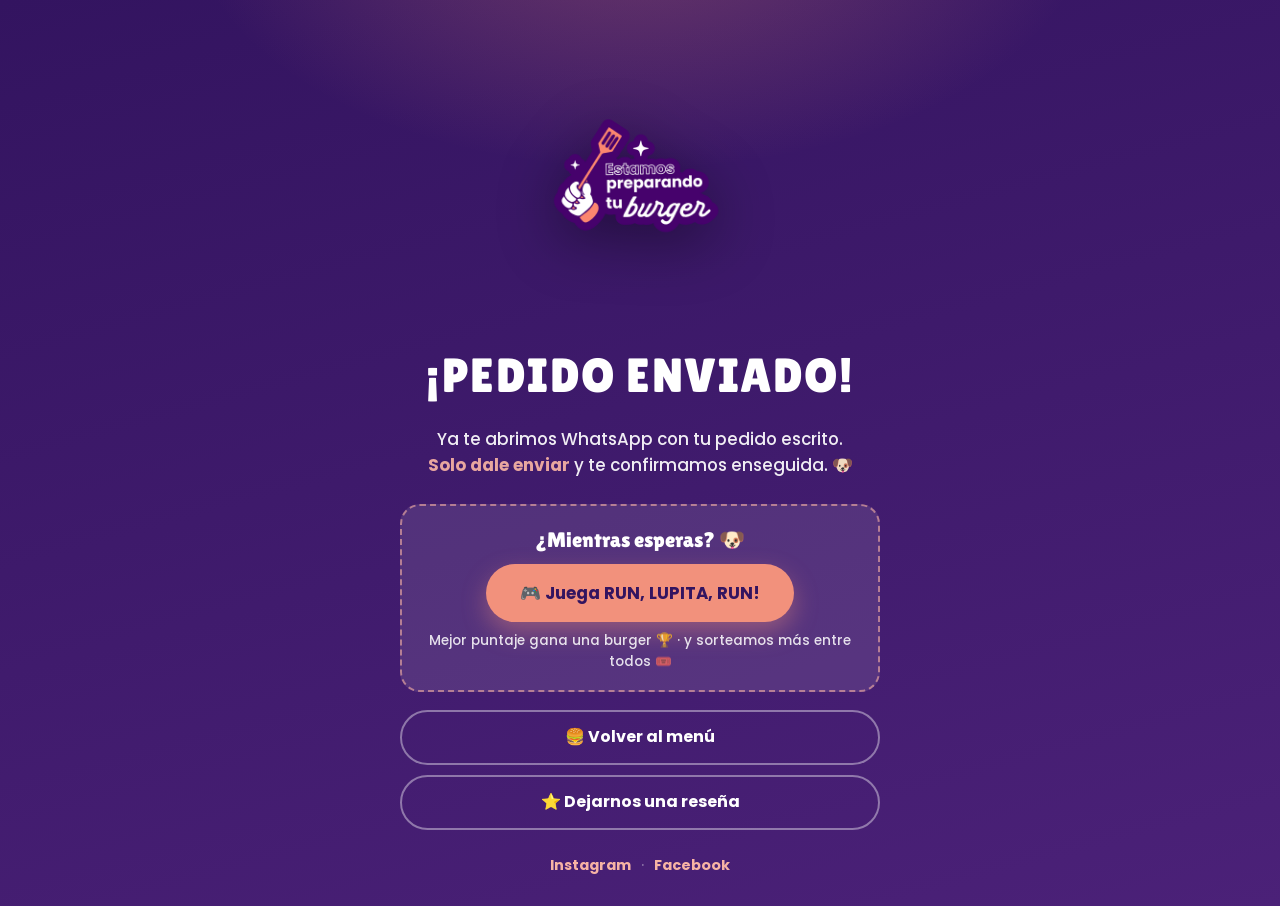
==== commit 709b3955: "Premios por cantidad de jugadores y sorteo mensual - El 1.er lugar sigue ganando por puntaje. Con má" ====
--- a/gracias.html
+++ b/gracias.html
@@ -8,7 +8,7 @@
 <link rel="preconnect" href="https://fonts.googleapis.com">
 <link rel="preconnect" href="https://fonts.gstatic.com" crossorigin>
 <link href="https://fonts.googleapis.com/css2?family=Lilita+One&display=swap" rel="stylesheet">
-<link rel="stylesheet" href="styles.css?v=14">
+<link rel="stylesheet" href="styles.css?v=15">
 <link rel="icon" href="images/brand/mascota-circulo.png" type="image/png">
 </head>
 <body class="thanks-body">
@@ -27,7 +27,7 @@
   <div class="thanks-game">
     <p>¿Mientras esperas? 🐶</p>
     <a class="btn btn-coral btn-big" href="juego.html">🎮 Juega RUN, LUPITA, RUN!</a>
-    <span>El mejor puntaje del mes gana una hamburguesa 🏆</span>
+    <span>Mejor puntaje gana una burger 🏆 · y sorteamos más entre todos 🎟️</span>
   </div>
 
   <div class="thanks-actions">
--- a/styles.css
+++ b/styles.css
@@ -1576,6 +1576,71 @@
 .closed-banner small { opacity: .7; font-weight: 500; width: 100%; font-size: .78rem; }
 
 /* ============ PROMO SEMANA ============ */
+/* ============ JUEGO: RUN, LUPITA, RUN! ============ */
+.game-promo { background: var(--cream); padding: 26px 20px 0; }
+
+.game-promo-inner {
+  max-width: 1000px;
+  margin: 0 auto;
+  display: flex;
+  align-items: center;
+  gap: 22px;
+  flex-wrap: wrap;
+  justify-content: center;
+  text-align: left;
+  text-decoration: none;
+  color: var(--white);
+  background:
+    radial-gradient(420px 220px at 85% 0%, rgba(242,145,124,.35), transparent 70%),
+    linear-gradient(160deg, var(--purple-deep), var(--purple));
+  border-radius: var(--radius);
+  box-shadow: var(--shadow-lg);
+  padding: 20px 28px;
+  transition: transform .2s;
+}
+
+.game-promo-inner:hover { transform: translateY(-3px); }
+
+.game-promo-img { width: 130px; height: auto; flex: 0 0 auto; filter: drop-shadow(0 10px 18px rgba(0,0,0,.35)); }
+
+.game-promo-text { flex: 1 1 280px; display: grid; gap: 6px; }
+
+.game-promo-eyebrow {
+  justify-self: start;
+  background: var(--coral);
+  color: var(--ink);
+  font-weight: 700;
+  font-size: .78rem;
+  padding: 4px 12px;
+  border-radius: 999px;
+}
+
+.game-promo-text h2 {
+  font-family: var(--font-head);
+  font-weight: 400;
+  font-size: clamp(1.7rem, 5vw, 2.4rem);
+  line-height: 1;
+  text-transform: uppercase;
+  letter-spacing: 1px;
+}
+
+.game-promo-text h2 em { font-style: normal; color: var(--coral); }
+
+.game-promo-text p { opacity: .92; font-size: .95rem; max-width: 52ch; }
+
+.game-promo-text strong { color: var(--coral-light); }
+
+.game-promo-btn { flex: 0 0 auto; }
+
+.tab-game { background: var(--coral); border-color: var(--coral); color: var(--ink); }
+
+@media (max-width: 600px) {
+  .game-promo-inner { text-align: center; padding: 20px 18px; }
+  .game-promo-eyebrow { justify-self: center; }
+  .game-promo-img { width: 110px; }
+  .game-promo-btn { width: 100%; }
+}
+
 .promo { background: var(--cream); padding: 26px 20px 0; }
 
 .promo-inner {
